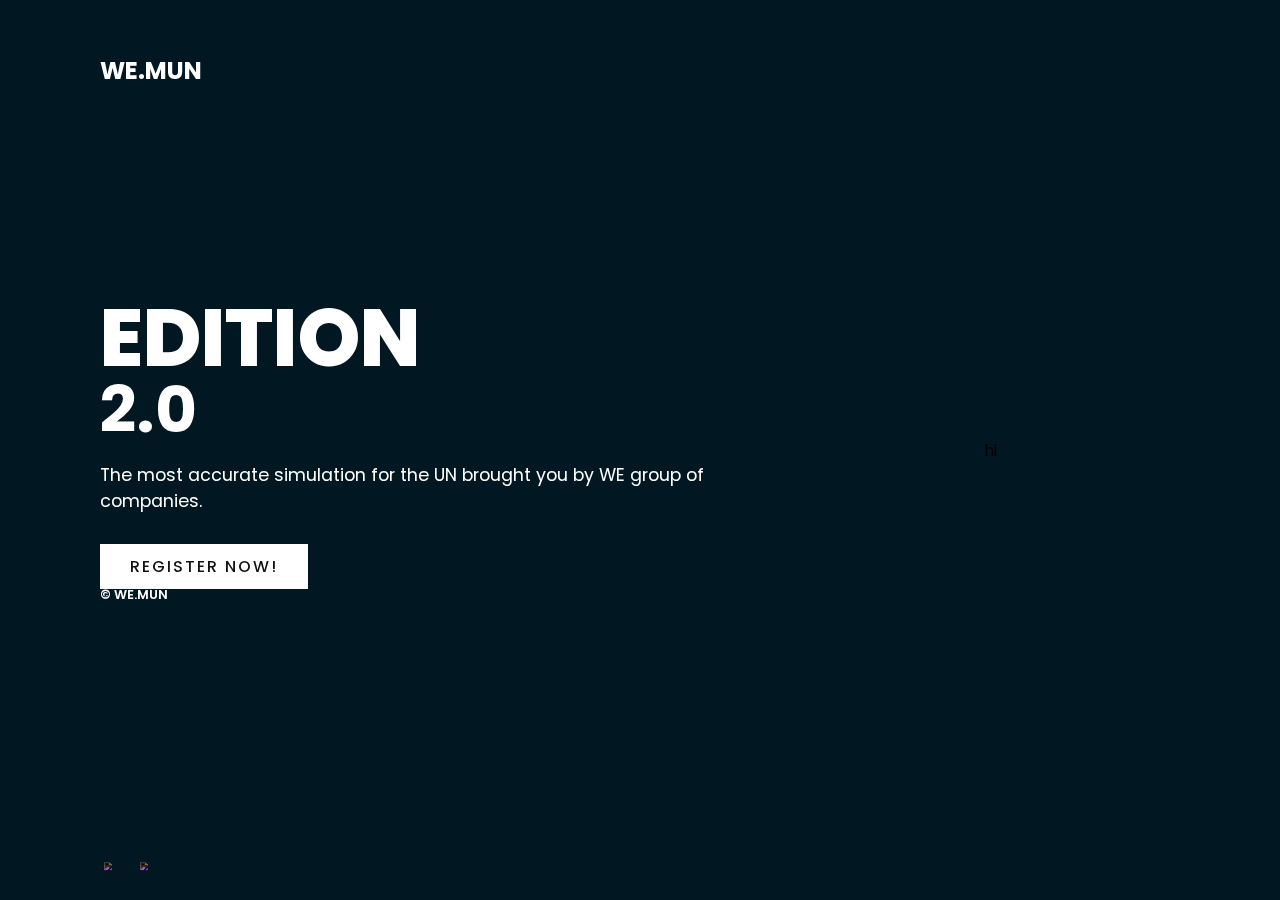
==== index.html @ 78ab62a5 "bro" ====
<!DOCTYPE html>
<html>
<meta name="viewport" content="width=device-width, initial-scale=1">
<link rel="stylesheet" href="https://www.w3schools.com/w3css/4/w3pro.css">
<title>We.Mun</title>
<link rel="shortcut icon" href="favicon.ico" type="image/x-icon">
<body>


 <section class="showcase">
    <header>
      <h2 class="logo"> We.Mun</h2>
      <div class="toggle"></div>
    </header>
    <head>
        <link rel="stylesheet" href="style.css">
        <script src="script.js"></script>
      </head>
    <video src="Silver_Logo_Intro.mp4" muted loop autoplay></video>    
    <div class="overlay"></div>
    <div class="text">
      <h2>Edition</h2> 
      <h3>  2.0</h3>
      <p>The most accurate simulation for the UN brought you by WE group of companies. </p>
      
      <a href="Course_Registration_Form.html">Register Now!</a>
      <h6 #style="text-align:center;"> © We.Mun</h6> 
    </div>
    <p>hi</p>
    <ul class="social">
      <li><a href="#"><img src="https://i.ibb.co/Wnxq2Nq/twitter.png"></a></li>
      <li><a href="https://www.instagram.com/we.mun/"> <img src="https://i.ibb.co/ySwtH4B/instagram.png"></a></li>
    </ul>
    <p></p>
  </section>
  <div class="menu">
    <ul>
      <li><a href="https://www.instagram.com/we.mun/">Follow us on IG</a></li>
      <li><a href="Course_Registration_Form.html">Registration</a></li>
    </ul>
  </div>
  <h6>hi</h6>
</body>
<script>
    const menuToggle = document.querySelector('.toggle');
      const showcase = document.querySelector('.showcase');

      menuToggle.addEventListener('click', () => {
        menuToggle.classList.toggle('active');
        showcase.classList.toggle('active');
      })
</script>
<style>
@import url('https://fonts.googleapis.com/css?family=Poppins:200,300,400,500,600,700,800,900&display=swap');
*
{
  margin: 0;
  padding: 0;
  box-sizing: border-box;
  font-family: 'Poppins', sans-serif;
}
header
{
  position: absolute;
  top: 0;
  left: 0;
  width: 100%;
  padding: 40px 100px;
  z-index: 1000;
  display: flex;
  justify-content: space-between;
  align-items: center;
}
header .logo
{
  color: #fff;
  text-transform: uppercase;
  cursor: pointer;
}
.toggle
{
  position: relative;
  width: 60px;
  height: 60px;
  background: url(https://i.ibb.co/HrfVRcx/menu.png);
  background-repeat: no-repeat;
  background-size: 30px;
  background-position: center;
  cursor: pointer;
}
.toggle.active
{
  background: url(https://i.ibb.co/rt3HybH/close.png);
  background-repeat: no-repeat;
  background-size: 25px;
  background-position: center;
  cursor: pointer;
}
.showcase
{
  position: absolute;
  right: 0;
  width: 100%;
  min-height: 100vh;
  padding: 100px;
  display: flex;
  justify-content: space-between;
  align-items: center;
  background: #111;
  transition: 0.5s;
  z-index: 2;
}
.showcase.active
{
  right: 300px;
}

.showcase video
{
  position: absolute;
  top: 0;
  left: 0;
  width: 100%;
  height: 100%;
  object-fit: cover;
  opacity: 0.8;
}
.overlay
{
  position: absolute;
  top: 0;
  left: 0;
  width: 100%;
  height: 100%;
  background: #03a9f4;
  mix-blend-mode: overlay;
}
.text
{
  position: relative;
  z-index: 10;
}

.text h2
{
  font-size: 5em;
  font-weight: 800;
  color: #fff;
  line-height: 1em;
  text-transform: uppercase;
}
.text h6
{
  font-size: 0.8em;
  font-weight: 600;
  color: #fff;
  line-height: 1em;
  text-transform: uppercase;
}
.text h3
{
  font-size: 4em;
  font-weight: 700;
  color: #fff;
  line-height: 1em;
  text-transform: uppercase;
}
.text p
{
  font-size: 1.1em;
  color: #fff;
  margin: 20px 0;
  font-weight: 400;
  max-width: 700px;
}
.text a
{
  display: inline-block;
  font-size: 1em;
  background: #fff;
  padding: 10px 30px;
  text-transform: uppercase;
  text-decoration: none;
  font-weight: 500;
  margin-top: 10px;
  color: #111;
  letter-spacing: 2px;
  transition: 0.2s;
}
.text a:hover
{
  letter-spacing: 6px;
}
.social
{
  position: absolute;
  z-index: 10;
  bottom: 20px;
  display: flex;
  justify-content: center;
  align-items: center;
}
.social li
{
  list-style: none;
}
.social li a
{
  display: inline-block;
  margin-right: 20px;
  filter: invert(1);
  transform: scale(0.5);
  transition: 0.5s;
}
.social li a:hover
{
  transform: scale(0.5) translateY(-15px);
}
.menu
{
  position: absolute;
  top: 0;
  right: 0;
  width: 300px;
  height: 100%;
  display: flex;
  justify-content: center;
  align-items: center;
}
.menu ul
{
  position: relative;
}
.menu ul li
{
  list-style: none;
}
.menu ul li a
{
  text-decoration: none;
  font-size: 24px;
  color: #111;
}
.menu ul li a:hover
{
  color: #03a9f4; 
}

@media (max-width: 991px)
{
  .showcase,
  .showcase header
  {
    padding: 40px;
  }
  .text h2
  {
    font-size: 3em;
  }
  .text h3
  {
    font-size: 2em;
  }
}

</style>
</html>
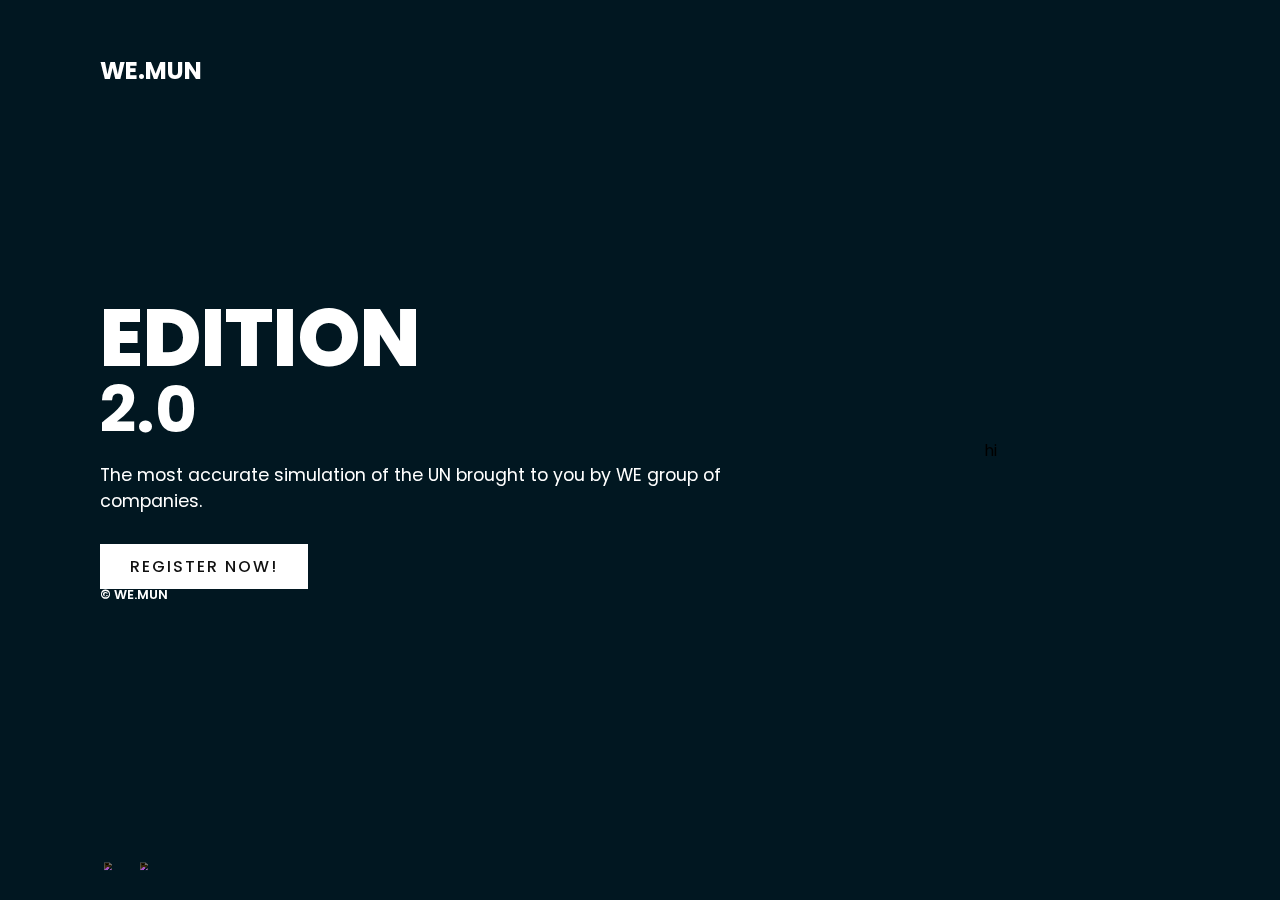
==== commit 4997fb64: "Update index.html" ====
--- a/index.html
+++ b/index.html
@@ -21,7 +21,7 @@
     <div class="text">
       <h2>Edition</h2> 
       <h3>  2.0</h3>
-      <p>The most accurate simulation for the UN brought you by WE group of companies. </p>
+      <p>The most accurate simulation of the UN brought to you by WE group of companies. </p>
       
       <a href="Course_Registration_Form.html">Register Now!</a>
       <h6 #style="text-align:center;"> © We.Mun</h6> 
@@ -264,4 +264,4 @@
 }
 
 </style>
-</html>+</html>
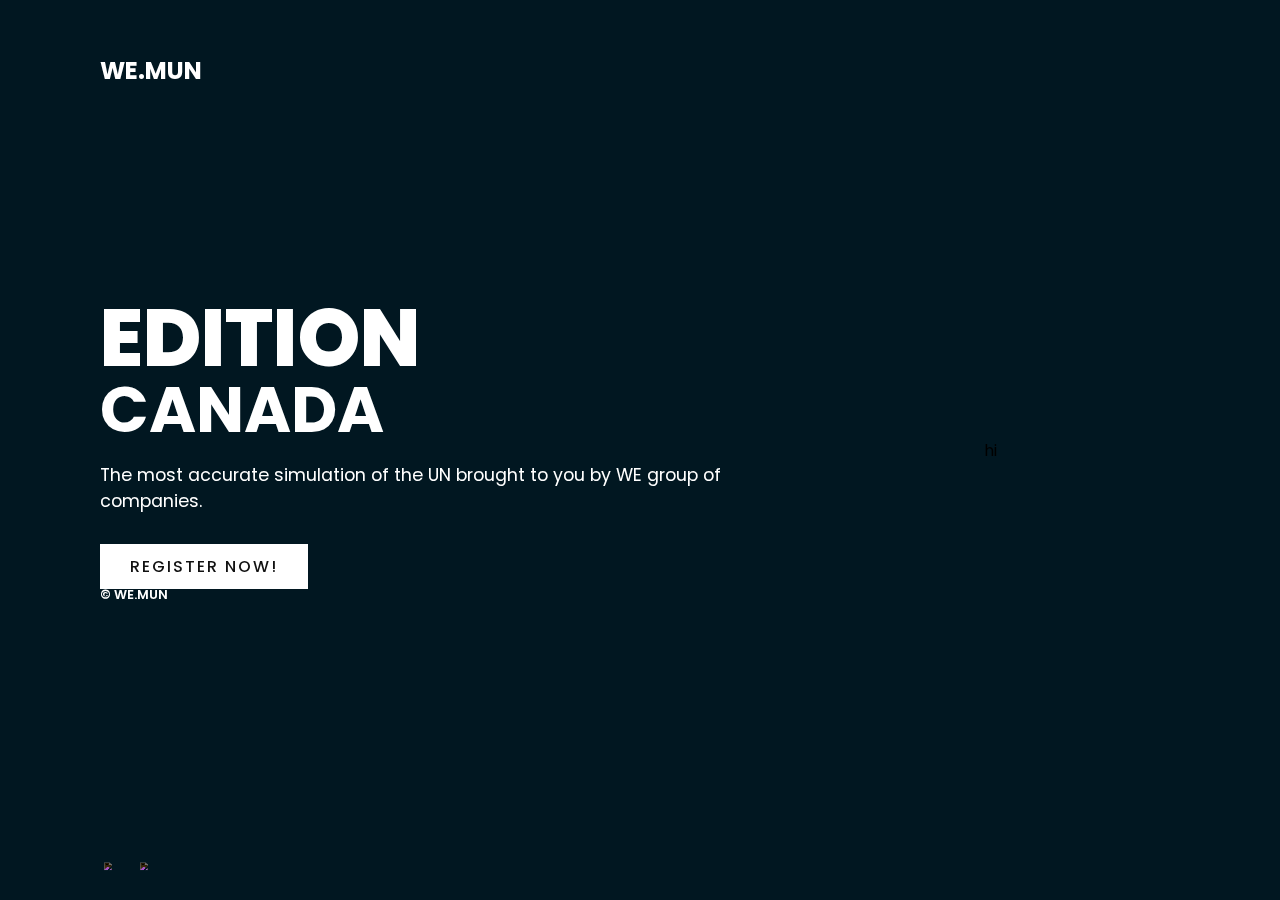
==== commit afd6d4d5: "Update index.html" ====
--- a/index.html
+++ b/index.html
@@ -20,7 +20,7 @@
     <div class="overlay"></div>
     <div class="text">
       <h2>Edition</h2> 
-      <h3>  2.0</h3>
+      <h3>canada</h3>
       <p>The most accurate simulation of the UN brought to you by WE group of companies. </p>
       
       <a href="Course_Registration_Form.html">Register Now!</a>
@@ -35,8 +35,8 @@
   </section>
   <div class="menu">
     <ul>
-      <li><a href="https://www.instagram.com/we.mun/">Follow us on IG</a></li>
-      <li><a href="Course_Registration_Form.html">Registration</a></li>
+      <li><a href="team.html">Meet Our Team</a></li>
+      <li><a href="aboutus.html">About Us</a></li>
     </ul>
   </div>
   <h6>hi</h6>
